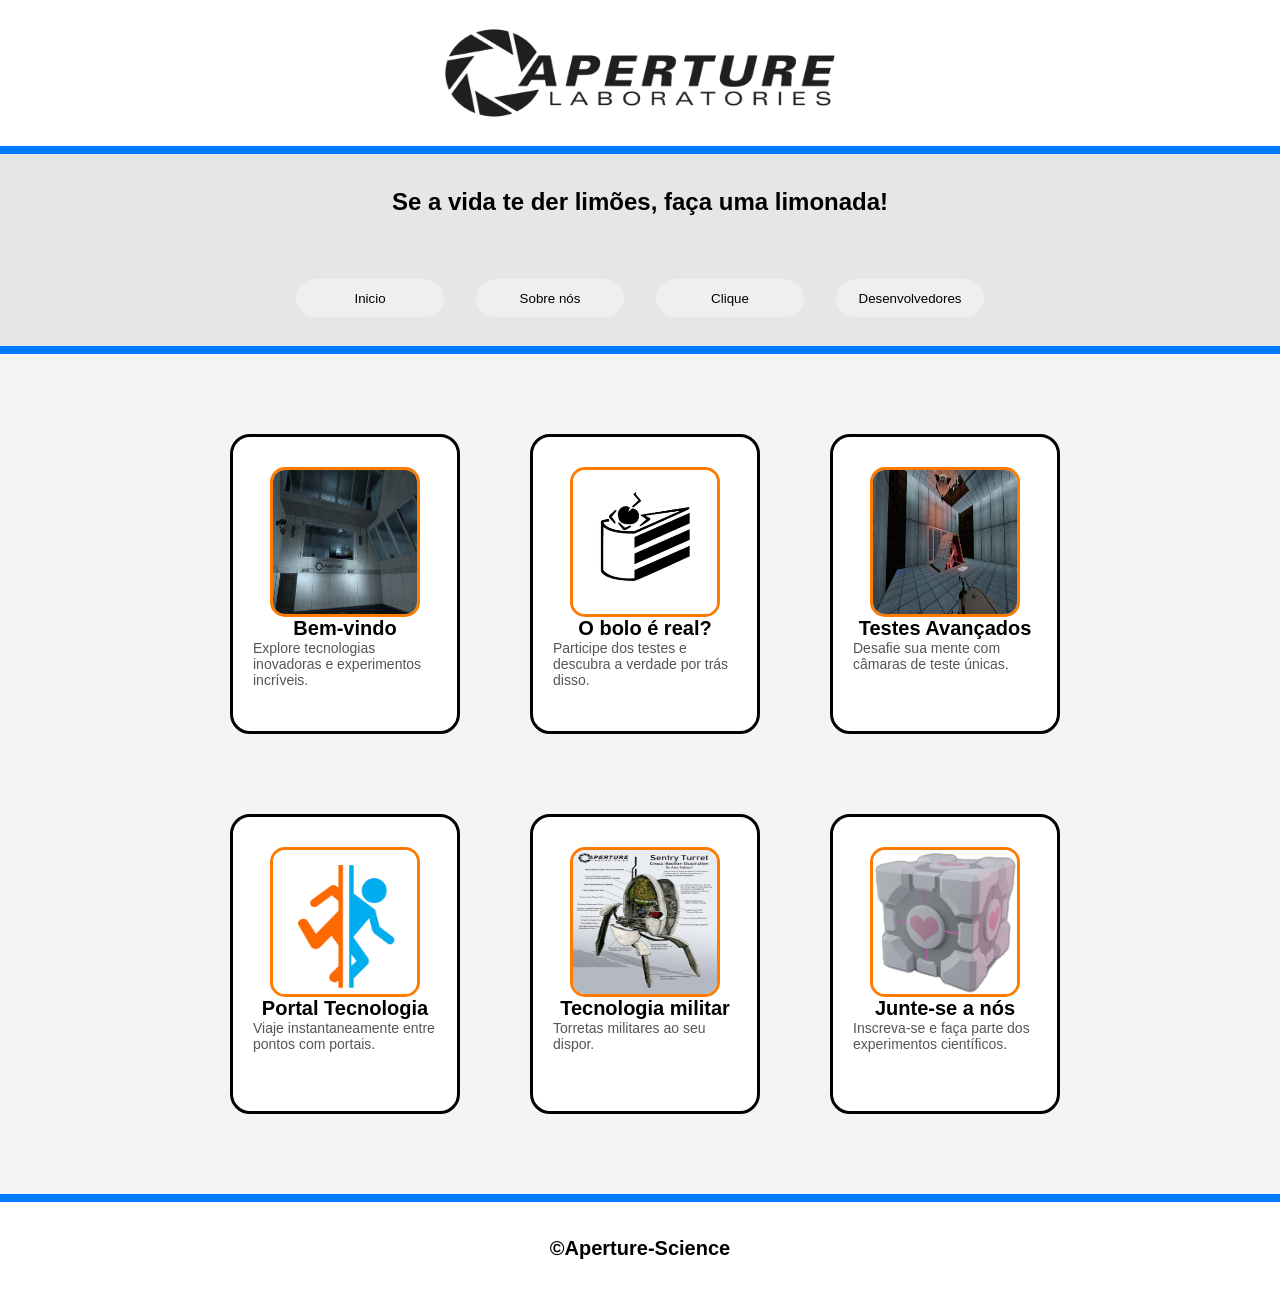
==== index.html @ 57ac082f "add" ====
<!DOCTYPE html>
<html lang="pt-br">
<head>
    <meta charset="UTF-8">
    <meta name="viewport" content="width=device-width, initial-scale=1.0">
    <title>Iniciot</title>
    <link rel="stylesheet" href="style.css">
</head>
<body>
    <header>
        <div class="logo">
            <img height="200" width="400" src="Aperture-Science-Logo.png" alt="">
        </div>
    </header>
    <section class="sub">
            <h2>Se a vida te der limões, faça uma limonada!</h2>
        </section>
        <section class="sidebar">
            <a href="index.html"><button>Inicio</button></a>
            <a href="sobre.html"><button>Sobre nós</button></a>
            <a href=""><button>Clique</button></a>
            <a href="devs.html"><button>Desenvolvedores</button></a>
            </section>
        <main>
            <div class="box">
    <div class="imagem">
        <img height="150" width="150" src="Aperture Laboratories.jpg" alt="">
    </div>
    <h1>Bem-vindo</h1>
    <p>Explore tecnologias inovadoras e experimentos incríveis.</p>
</div>

<div class="box">
    <div class="imagem">
        <img height="150" width="150" src="download (3).jpg" alt="">
    </div>
    <h1>O bolo é real?</h1>
    <p>Participe dos testes e descubra a verdade por trás disso.</p>
</div>

<div class="box">
    <div class="imagem">
        <img height="150" width="150" src="download (4).jpg" alt="">
    </div>
    <h1>Testes Avançados</h1>
    <p>Desafie sua mente com câmaras de teste únicas.</p>
</div>

<div class="box">
    <div class="imagem">
        <img height="150" width="150" src="download (2).jpg" alt="">
    </div>
    <h1>Portal Tecnologia</h1>
    <p>Viaje instantaneamente entre pontos com portais.</p>
</div>

<div class="box">
    <div class="imagem">
        <img height="150" width="150" src="Cross-Section Illustration of a Sentry Turret.jpg" alt="">
    </div>
    <h1>Tecnologia militar</h1>
    <p>Torretas militares ao seu dispor.</p>
</div>

<div class="box">
    <div class="imagem">
        <img height="150" width="150" src="Steam Workshop__Love the cube.jpg" alt="">
    </div>
    <h1>Junte-se a nós</h1>
    <p>Inscreva-se e faça parte dos experimentos científicos.</p>
</div>
        </main>
        <footer>
            <h1>&copy;Aperture-Science</h1>
        </footer>
</body>
</html>
---- style.css ----
*{
    margin: 0;
    padding: 0;
    box-sizing: border-box;
    font-family: Arial, Helvetica, sans-serif;
}

body{
    height: 100vh;
    background-color: #f4f4f4;
}

header{
    width: 100%;
    height: 150px;
    display: flex;
    justify-content: center;
    align-items: center;
    background-color: #ffffff;
    border-bottom: 4px solid #007bff;
}

.logo{
    width: 400px;
    display: flex;
    justify-content: center;
    align-items: center;
    font-weight: bold;
    font-size: 28px;
    color: #000;
}

.sub{
    height: 100px;
    border-top: 4px solid #007bff;
    background-color: #e6e6e6;
    display: flex;
    justify-content: center;
    align-items: center;
    font-weight: bold;
}

main{
    display: grid;
    grid-template-columns: repeat(3, 220px);
    justify-content: center;
    gap: 80px;
    padding: 80px;
    background-image: url(https://i.pinimg.com/1200x/bd/6d/d0/bd6dd035704f98a92b738001110c55b8.jpg);
    background-repeat: no-repeat;
    background-size: cover;
    background-position: center;
    border-top: 4px solid #007bff;
}

.sidebar{
    height: 100px;
    border-bottom: 4px solid #007bff;
    display: flex;
    justify-content: center;
    align-items: center;
    gap: 30px;
    background-color: #e6e6e6;
}

a button{
    border: 1px solid #e6e6e6;
    height: 40px;
    width: 150px;
    border-radius: 2em;
    transition: 0.3s;
}

button:hover{
    transform: scale(1.05);
    border-color: #007bff; 
}

.box{
    height: 300px;
    width: 230px;
    background-color: #ffffff;
    border-radius: 20px;
    border: 3px solid #000;
    display: flex;
    flex-direction: column;
    transition: 0.3s;
    padding: 20px;
}

.box:hover{
    transform: scale(1.05);
    border-color: #007bff; 
}

.imagem{
    width: 100%;
    display: flex;
    justify-content: center;
    margin-top: 10px;
}

.imagem>img{
    border-radius: 15px;
    border: 3px solid #ff7b00; 
}

h1{
    display: flex;
    justify-content: center;
    font-size: 20px;
    color: #000;
}

p{
    display: flex;
    justify-content: center;
    font-size: 14px;
    color: #555;
}


footer{
    height: 100px;
    background-color: #ffffff;
    border-top: 4px solid #000;
    display: flex;
    justify-content: center;
    align-items: center;
    font-weight: bold;
    border-top: 8px solid #007bff;
}
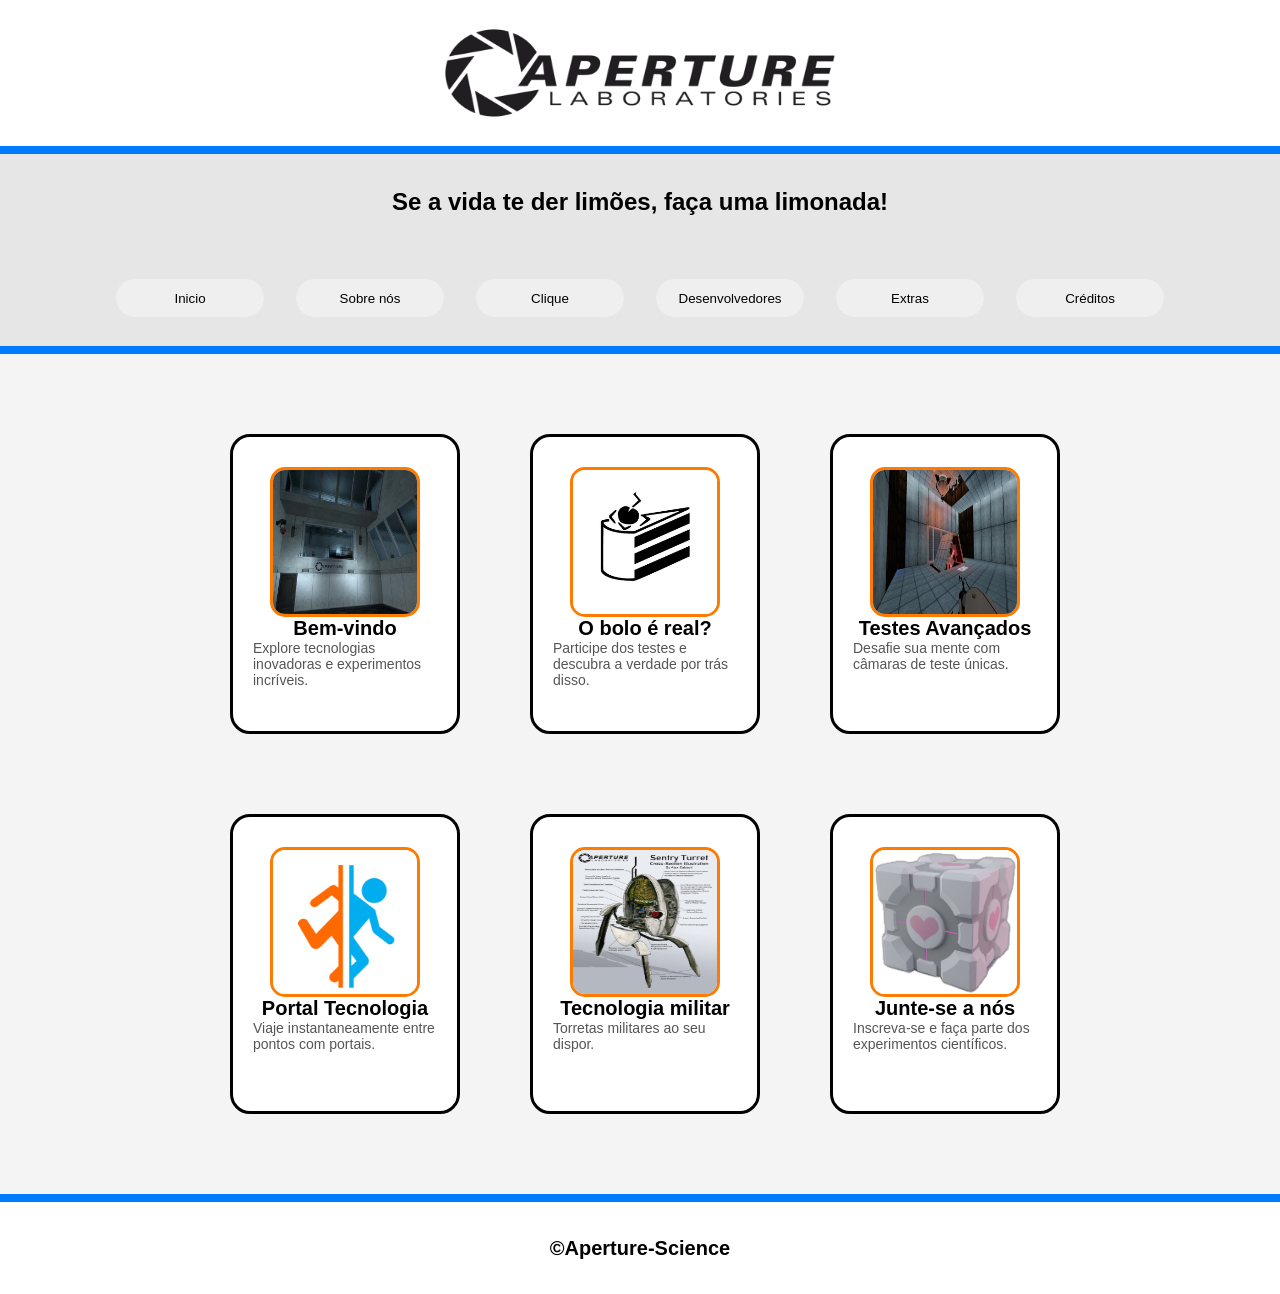
==== commit 147f028e: "add creditos" ====
--- a/index.html
+++ b/index.html
@@ -18,8 +18,10 @@
         <section class="sidebar">
             <a href="index.html"><button>Inicio</button></a>
             <a href="sobre.html"><button>Sobre nós</button></a>
-            <a href=""><button>Clique</button></a>
+            <a href="clique.html"><button>Clique</button></a>
             <a href="devs.html"><button>Desenvolvedores</button></a>
+            <a href="extras.html"><button>Extras</button></a>
+            <a href="teste.html"><button>Créditos</button></a>
             </section>
         <main>
             <div class="box">
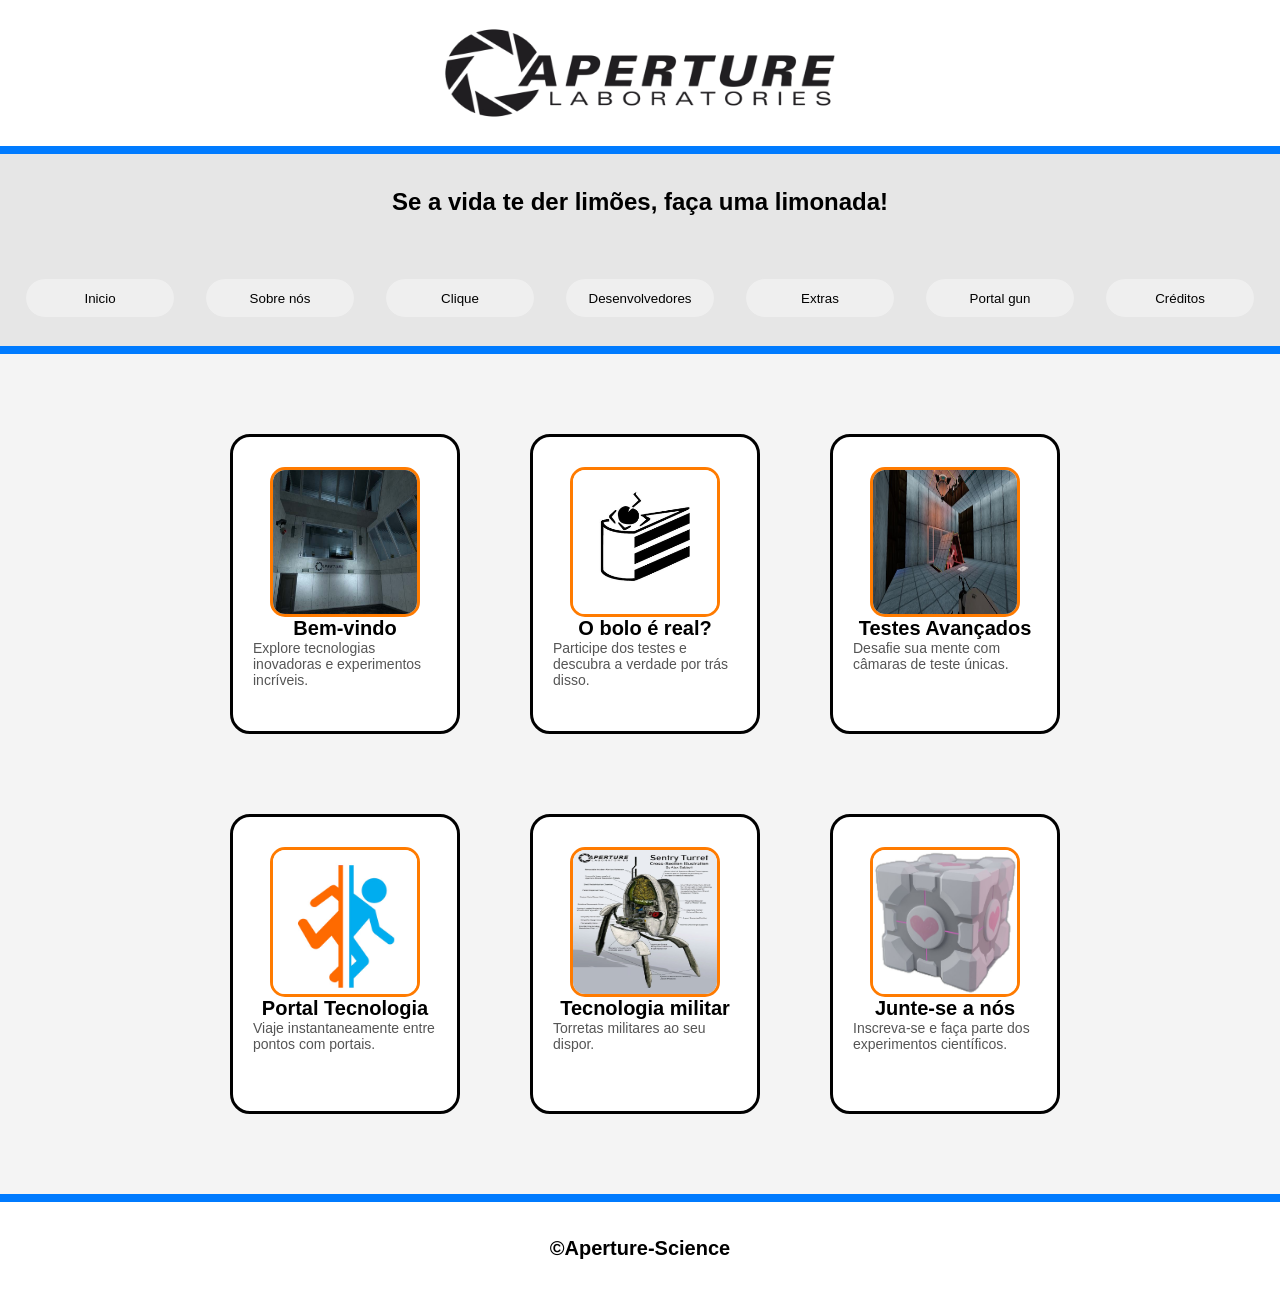
==== commit b2158e0f: "add pagina nova" ====
--- a/index.html
+++ b/index.html
@@ -21,6 +21,7 @@
             <a href="clique.html"><button>Clique</button></a>
             <a href="devs.html"><button>Desenvolvedores</button></a>
             <a href="extras.html"><button>Extras</button></a>
+            <a href="portal.html"><button>Portal gun</button></a>
             <a href="teste.html"><button>Créditos</button></a>
             </section>
         <main>
